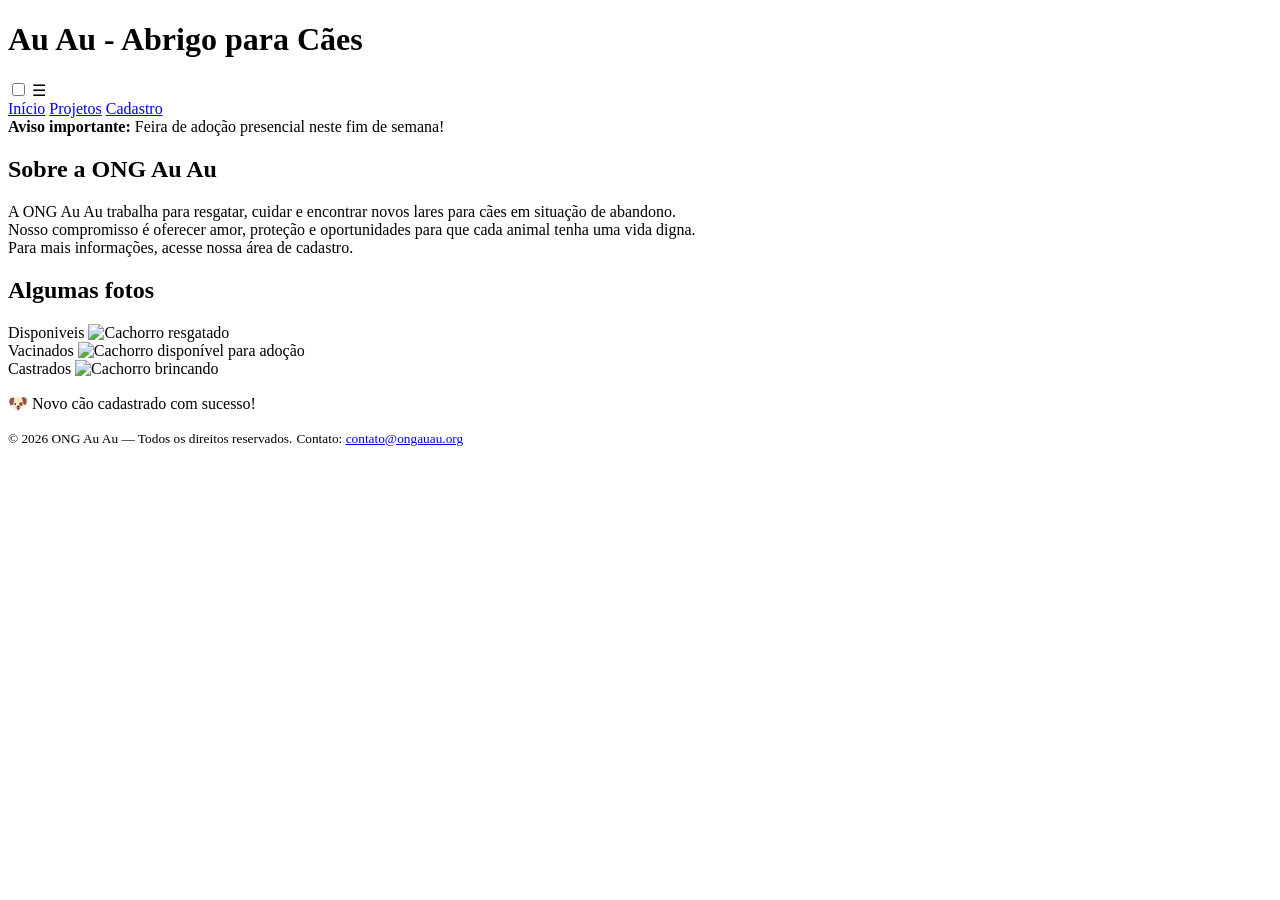
==== index.html @ 96f5c224 "Add files via upload" ====
<!DOCTYPE html>
<html lang="pt-br">
<head>
    <meta charset="UTF-8">
    <meta name="viewport" content="width=device-width, initial-scale=1.0">
    <title>Au Au - ONG para Cães Desabrigados</title>

    <!-- Google Fonts: Roboto -->
    <link rel="preconnect" href="https://fonts.googleapis.com">
    <link rel="preconnect" href="https://fonts.gstatic.com" crossorigin>
    <link href="https://fonts.googleapis.com/css2?family=Roboto:wght@400;500;700&display=swap" rel="stylesheet">

    <link rel="stylesheet" href="../css/style.css">
</head>
<body>
    <header class="header-container" style="grid-column: 1 / -1;">
        <h1> Au Au - Abrigo para Cães</h1>

        <input type="checkbox" id="menu-toggle">
        <label for="menu-toggle" class="hamburger">☰</label>

        <nav class="nav-menu">
            <a href="index.html">Início</a>
            <a href="projetos.html">Projetos</a>
            <a href="cadastro.html">Cadastro</a>
        </nav>
    </header>

    <main id="conteudo-principal" style="grid-column: 1 / -1;">
        <!-- Alerta com destaque -->
        <div class="alert-box">
            <strong>Aviso importante:</strong> Feira de adoção presencial neste fim de semana!
        </div>

        <!-- Seção de texto sobre a ONG -->
        <section class="sobre-section">
            <h2>Sobre a ONG Au Au</h2>
            <p>A ONG Au Au trabalha para resgatar, cuidar e encontrar novos lares para cães em situação de abandono.<br>
                Nosso compromisso é oferecer amor, proteção e oportunidades para que cada animal tenha uma vida digna.<br>
                Para mais informações, acesse nossa área de cadastro.</p>
        </section>

        <!-- Galeria de Fotos com os Cards -->
        <h2>Algumas fotos</h2>
        <section class="cards-container">
            <div class="card">
                <span class="badge badge-success">Disponiveis</span>
                <img src="../imagens/cachorro1.jpg" alt="Cachorro resgatado">
            </div>

            <div class="card">
                <span class="badge badge-info">Vacinados</span>
                <img src="../imagens/cachorro2.jpg" alt="Cachorro disponível para adoção">
            </div>

            <div class="card">
                <span class="badge badge-success">Castrados</span>
                <img src="../imagens/cachorro3.jpg" alt="Cachorro brincando">
            </div>
        </section>

        <!-- Toast (Aviso flutuante) -->
        <div class="toast">
            <p>🐶 Novo cão cadastrado com sucesso!</p>
        </div>
    </main>

    <footer class="footer-container" style="grid-column: 1 / -1;">
        <small>© 2026 ONG Au Au — Todos os direitos reservados.</small>
        <small>Contato: <a href="mailto:contato@ongauau.org">contato@ongauau.org</a></small>
    </footer>

    <script src="../js/app.js"></script>
</body>
</html>
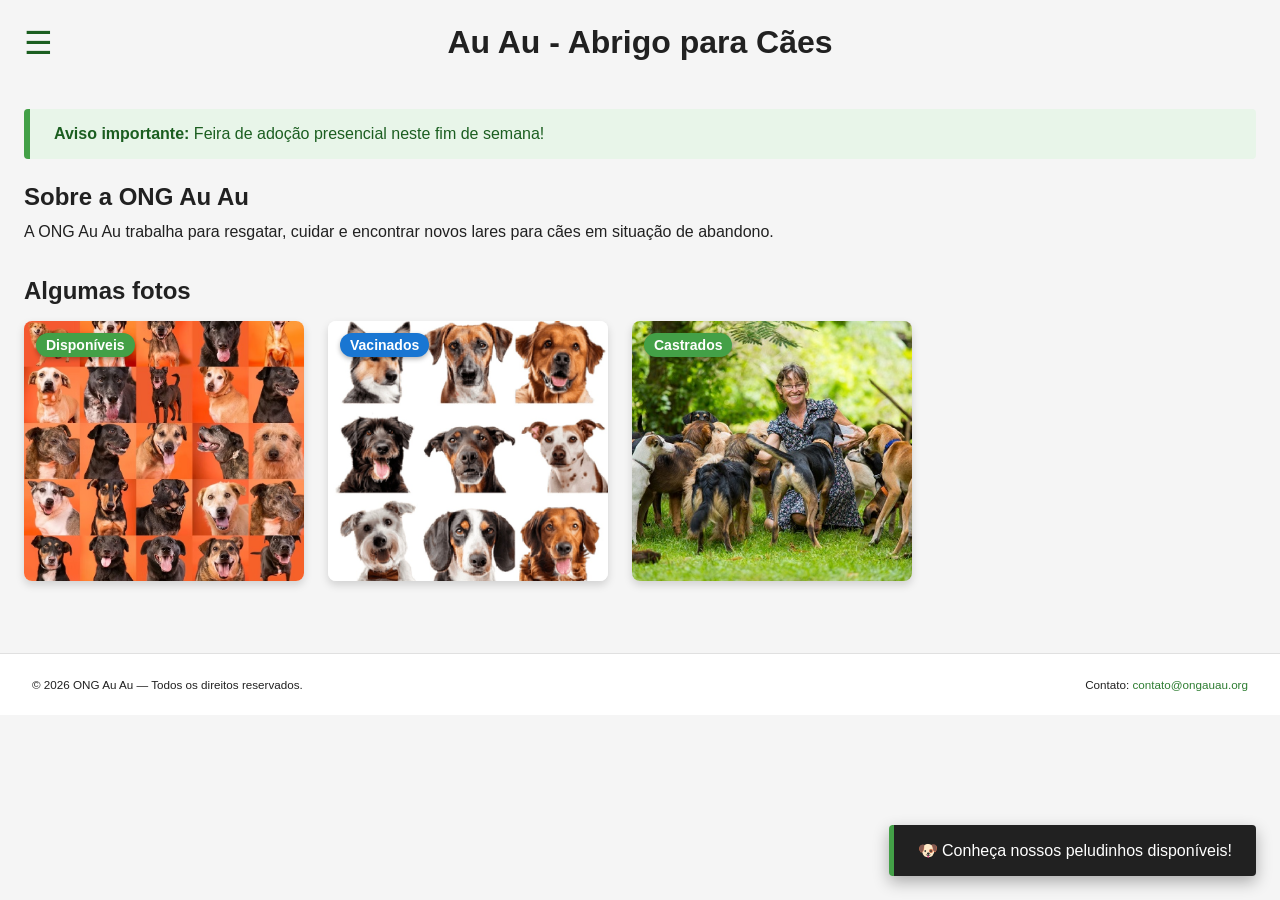
==== commit e6297344: "Add files via upload" ====
--- a/index.html
+++ b/index.html
@@ -10,7 +10,7 @@
     <link rel="preconnect" href="https://fonts.gstatic.com" crossorigin>
     <link href="https://fonts.googleapis.com/css2?family=Roboto:wght@400;500;700&display=swap" rel="stylesheet">
 
-    <link rel="stylesheet" href="../css/style.css">
+    <link rel="stylesheet" href="css/style.css">
 </head>
 <body>
     <header class="header-container" style="grid-column: 1 / -1;">
@@ -45,17 +45,17 @@
         <section class="cards-container">
             <div class="card">
                 <span class="badge badge-success">Disponiveis</span>
-                <img src="../imagens/cachorro1.jpg" alt="Cachorro resgatado">
+                <img src="imagens/cachorro1.jpg" alt="Cachorro resgatado">
             </div>
 
             <div class="card">
                 <span class="badge badge-info">Vacinados</span>
-                <img src="../imagens/cachorro2.jpg" alt="Cachorro disponível para adoção">
+                <img src="imagens/cachorro2.jpg" alt="Cachorro disponível para adoção">
             </div>
 
             <div class="card">
                 <span class="badge badge-success">Castrados</span>
-                <img src="../imagens/cachorro3.jpg" alt="Cachorro brincando">
+                <img src="imagens/cachorro3.jpg" alt="Cachorro brincando">
             </div>
         </section>
 
@@ -70,6 +70,6 @@
         <small>Contato: <a href="mailto:contato@ongauau.org">contato@ongauau.org</a></small>
     </footer>
 
-    <script src="../js/app.js"></script>
+    <script src="js/app.js"></script>
 </body>
 </html>
--- a/css/style.css
+++ b/css/style.css
@@ -0,0 +1,501 @@
+:root {
+  /* Paleta primária */
+  --color-primary: #43a047;
+  --color-primary-dark: #2e7d32;
+  --color-primary-darker: #1b5e20;
+
+  /* Paleta secundária */
+  --color-secondary: #a5d6a7;
+  --color-secondary-light: #e8f5e9;
+
+  /* Tons neutros */
+  --color-neutral-light: #f5f5f5;
+  --color-neutral-dark: #212121;
+  --color-white: #ffffff;
+
+  /* Tipografia */
+  --font-family-base: 'Roboto', sans-serif;
+
+  --font-size-xl: 2rem;
+  --font-size-lg: 1.5rem;
+  --font-size-md: 1.125rem;
+  --font-size-sm: 1rem;
+  --font-size-xs: 0.875rem;
+
+  /* Espaçamentos modulares (escala de 8px) */
+  --space-xxs: 4px;
+  --space-xs: 8px;
+  --space-sm: 16px;
+  --space-md: 24px;
+  --space-lg: 32px;
+  --space-xl: 48px;
+}
+
+* {
+  margin: 0;
+  padding: 0;
+  box-sizing: border-box;
+}
+
+body {
+  display: grid;
+  grid-template-columns: repeat(12, 1fr);
+  gap: var(--space-md);
+  font-family: var(--font-family-base);
+  background-color: var(--color-neutral-light);
+  color: var(--color-neutral-dark);
+}
+
+@media (max-width: 992px) {
+  body {
+    grid-template-columns: repeat(8, 1fr);
+    gap: var(--space-sm);
+  }
+}
+
+@media (max-width: 768px) {
+  body {
+    grid-template-columns: repeat(6, 1fr);
+    gap: var(--space-xs);
+  }
+}
+
+@media (max-width: 576px) {
+  body {
+    grid-template-columns: repeat(4, 1fr);
+    gap: var(--space-xs);
+  }
+}
+
+@media (max-width: 360px) {
+  body {
+    grid-template-columns: repeat(2, 1fr);
+    gap: var(--space-xxs);
+  }
+}
+
+/* CABEÇALHO */
+.header-container {
+  display: flex;
+  justify-content: center;
+  align-items: center;
+  position: relative;
+  padding: var(--space-md);
+}
+
+/* NAVEGAÇÃO DESKTOP */
+.nav-menu {
+  display: flex;
+  flex-direction: column;
+  background: #ffffff;
+  position: absolute;
+  top: 70px;
+  left: var(--space-md);
+  padding: var(--space-md);
+  border-radius: var(--space-xxs);
+  box-shadow: 0 4px 10px rgba(0, 0, 0, 0.1);
+  z-index: 1;
+
+  /* Escondido até clicar */
+  opacity: 0;
+  visibility: hidden;
+  transform: translateY(-10px);
+  transition: opacity 0.3s ease, transform 0.3s ease, visibility 0.3s ease;
+}
+
+/* Regra que abre o menu ao clicar no hambúrguer */
+#menu-toggle:checked + .hamburger + .nav-menu {
+  opacity: 1;
+  visibility: visible;
+  transform: translateY(0);
+}
+
+.nav-menu a {
+  color: var(--color-primary-darker);
+  text-decoration: none;
+  font-weight: 500;
+  transition: color 0.3s ease;
+}
+
+.nav-menu a:hover,
+.nav-menu a:focus {
+  color: var(--color-primary);
+}
+
+/* BOTÃO HAMBÚRGUER (Oculto no Desktop) */
+.hamburger {
+  position: absolute;
+  left: var(--space-md);
+  font-size: 2rem;
+  cursor: pointer;
+  background: none;
+  border: none;
+  display: none;
+  color: var(--color-primary-darker);
+  z-index: 2;
+  transition: color 0.3s ease, transform 0.2s ease;
+}
+
+.hamburger {
+  position: absolute;
+  left: var(--space-md);
+  font-size: 2rem;
+  cursor: pointer;
+  background: none;
+  border: none;
+  display: block; 
+  color: var(--color-primary-darker);
+  z-index: 2;
+  transition: color 0.3s ease, transform 0.2s ease;
+}
+
+.hamburger:hover {
+  color: var(--color-primary);
+  transform: scale(1.1);
+}
+
+#menu-toggle {
+  display: none;
+}
+
+/* CONTEÚDO E RODAPÉ */
+.cards-container {
+  display: flex;
+  flex-wrap: wrap;
+  justify-content: center;
+  gap: var(--space-lg);
+}
+
+.footer-container {
+  display: flex;
+  justify-content: space-between;
+  align-items: center;
+  padding: var(--space-md) var(--space-lg);
+  margin-top: var(--space-xl);
+  background-color: var(--color-white);
+  border-top: 1px solid #e0e0e0;
+  font-size: var(--font-size-xs);
+  color: var(--color-neutral-dark);
+}
+
+.footer-container a {
+  color: var(--color-primary-dark);
+  text-decoration: none;
+  font-weight: 500;
+}
+
+.footer-container a:hover {
+  text-decoration: underline;
+}
+
+/* Ajuste para quando abrir no celular */
+@media (max-width: 576px) {
+  .footer-container {
+    flex-direction: column;
+    text-align: center;
+    gap: var(--space-xs);
+    padding: var(--space-md);
+  }
+}
+
+/* BOTÕES E ESTADOS INTERATIVOS GERAIS */
+.btn {
+  background-color: var(--color-primary);
+  color: var(--color-white);
+  padding: var(--space-xs) var(--space-sm);
+  border: none;
+  border-radius: var(--space-xxs);
+  cursor: pointer;
+  transition: background-color 0.3s ease, box-shadow 0.3s ease, transform 0.1s ease;
+}
+
+.btn:hover {
+  background-color: var(--color-primary-dark);
+  box-shadow: 0 4px 8px rgba(0, 0, 0, 0.15);
+}
+
+.btn:active {
+  transform: scale(0.98);
+}
+
+/* FORMULÁRIOS COM FEEDBACK */
+input, textarea {
+  border: 1px solid #ccc;
+  padding: var(--space-xs);
+  border-radius: var(--space-xxs);
+  transition: border-color 0.3s ease, box-shadow 0.3s ease;
+}
+
+input:focus, textarea:focus {
+  border-color: var(--color-primary);
+  box-shadow: 0 0 5px rgba(67, 160, 71, 0.4);
+  outline: none;
+}
+
+input:valid {
+  border-color: var(--color-primary-dark);
+}
+
+input:invalid:not(:placeholder-shown) {
+  border-color: #d32f2f;
+  box-shadow: 0 0 5px rgba(211, 47, 47, 0.3);
+}
+
+/* MEDIA QUERY PARA MOBILE (ATÉ 768px) */
+@media (max-width: 768px) {
+  .hamburger {
+    display: block;
+  }
+
+  .nav-menu {
+    display: flex;
+    flex-direction: column;
+    background: #ffffff;
+    position: absolute;
+    top: 70px;
+    right: 20px;
+    padding: var(--space-md);
+    border-radius: var(--space-xxs);
+    box-shadow: 0 4px 10px rgba(0, 0, 0, 0.1);
+    z-index: 1;
+    opacity: 0;
+    visibility: hidden;
+    transform: translateY(-10px);
+    transition: opacity 0.3s ease, transform 0.3s ease, visibility 0.3s ease;
+  }
+
+  #menu-toggle:checked + .hamburger + .nav-menu {
+    opacity: 1;
+    visibility: visible;
+    transform: translateY(0);
+  }
+}
+/* =========================================
+   CORREÇÃO DO LAYOUT DOS CARDS E IMAGENS
+========================================= */
+
+/* Limita e centraliza a área do conteúdo */
+main {
+  padding: 0 var(--space-md);
+}
+
+.sobre-section {
+  margin-bottom: var(--space-lg);
+}
+
+.sobre-section p {
+  line-height: 1.6;
+  margin-top: var(--space-xs);
+}
+
+/* Caixa de Alerta destacada */
+.alert-box {
+  background-color: #e8f5e9;
+  border-left: 6px solid var(--color-primary);
+  color: var(--color-primary-darker);
+  padding: var(--space-sm) var(--space-md);
+  margin-bottom: var(--space-md);
+  border-radius: var(--space-xxs);
+  font-size: var(--font-size-sm);
+}
+
+/* Alinhamento dos Cards */
+.cards-container {
+  display: flex;
+  flex-wrap: wrap;
+  gap: var(--space-md);
+  margin-top: var(--space-sm);
+  justify-content: flex-start;
+}
+
+/* O cartão que segura a imagem e a etiqueta */
+.card {
+  position: relative;
+  width: 280px;
+  height: 260px;
+  border-radius: var(--space-xs);
+  overflow: hidden;
+  box-shadow: 0 4px 8px rgba(0, 0, 0, 0.15);
+  background-color: var(--color-white);
+}
+
+/* Faz a imagem preencher o card proporcionalmente sem distorcer */
+.card img {
+  width: 100%;
+  height: 100%;
+  object-fit: cover;
+  display: block;
+}
+
+/* ETIQUETAS (BADGES) */
+.badge {
+  position: absolute;
+  top: 12px;
+  left: 12px;
+  padding: 4px 10px;
+  border-radius: 20px;
+  font-size: var(--font-size-xs);
+  font-weight: bold;
+  color: #ffffff;
+  box-shadow: 0 2px 5px rgba(0, 0, 0, 0.3);
+  z-index: 2;
+}
+
+.badge-success {
+  background-color: var(--color-primary);
+}
+
+.badge-info {
+  background-color: #1976d2;
+}
+
+/* TOAST (NOTIFICAÇÃO FLUTUANTE) */
+.toast {
+  position: fixed;
+  bottom: 24px;
+  right: 24px;
+  background-color: #212121;
+  color: #ffffff;
+  padding: var(--space-sm) var(--space-md);
+  border-radius: var(--space-xxs);
+  border-left: 5px solid var(--color-primary);
+  box-shadow: 0 6px 16px rgba(0, 0, 0, 0.3);
+  font-size: var(--font-size-sm);
+  z-index: 1000;
+}
+
+/* =========================================
+   ESTILOS DE PROJETOS E FORMULÁRIO DE CADASTRO
+========================================= */
+
+/* Cards de Projetos com conteúdo expandido */
+.card-projeto {
+  width: 320px;
+  height: auto;
+  min-height: 380px;
+  display: flex;
+  flex-direction: column;
+}
+
+.card-projeto img {
+  width: 100%;
+  height: 200px;
+  object-fit: cover;
+}
+
+.card-projeto .card-content {
+  padding: var(--space-sm);
+  display: flex;
+  flex-direction: column;
+  gap: var(--space-xs);
+  flex-grow: 1;
+}
+
+.card-projeto h3 {
+  font-size: var(--font-size-md);
+  color: var(--color-primary-darker);
+}
+
+.card-projeto p {
+  font-size: var(--font-size-xs);
+  line-height: 1.5;
+  color: var(--color-neutral-dark);
+}
+
+/* Formulário de Cadastro */
+.form-cadastro {
+  background-color: var(--color-white);
+  padding: var(--space-md);
+  border-radius: var(--space-xs);
+  box-shadow: 0 4px 8px rgba(0, 0, 0, 0.1);
+  max-width: 720px;
+  margin-bottom: var(--space-lg);
+}
+
+.form-fieldset {
+  border: 1px solid #e0e0e0;
+  border-radius: var(--space-xxs);
+  padding: var(--space-md);
+  margin-bottom: var(--space-md);
+}
+
+.form-fieldset legend {
+  font-weight: bold;
+  color: var(--color-primary-darker);
+  padding: 0 var(--space-xs);
+  font-size: var(--font-size-sm);
+}
+
+.form-group {
+  display: flex;
+  flex-direction: column;
+  gap: var(--space-xxs);
+  margin-bottom: var(--space-sm);
+}
+
+.form-group label {
+  font-size: var(--font-size-xs);
+  font-weight: 500;
+  color: var(--color-neutral-dark);
+}
+
+.form-group-row {
+  display: flex;
+  gap: var(--space-md);
+  flex-wrap: wrap;
+}
+
+.form-group-row .form-group {
+  flex: 1;
+  min-width: 200px;
+}
+
+select {
+  border: 1px solid #ccc;
+  padding: var(--space-xs);
+  border-radius: var(--space-xxs);
+  background-color: #fff;
+  font-family: inherit;
+  font-size: inherit;
+  transition: border-color 0.3s ease, box-shadow 0.3s ease;
+}
+
+select:focus {
+  border-color: var(--color-primary);
+  box-shadow: 0 0 5px rgba(67, 160, 71, 0.4);
+  outline: none;
+}
+
+.radio-group,
+.checkbox-group {
+  display: flex;
+  gap: var(--space-md);
+  flex-wrap: wrap;
+  margin-top: var(--space-xxs);
+}
+
+.radio-group label,
+.checkbox-group label {
+  display: flex;
+  align-items: center;
+  gap: var(--space-xxs);
+  cursor: pointer;
+  font-weight: normal;
+}
+
+/* Estado de ERRO no campo */
+.campo-erro {
+  border-color: #d32f2f !important;
+  box-shadow: 0 0 5px rgba(211, 47, 47, 0.4) !important;
+}
+/* Mensagem de erro que aparece abaixo do campo */
+.mensagem-erro {
+  color: #d32f2f;
+  font-size: 0.8rem;
+  margin-top: 4px;
+}
+/* Estado de SUCESSO no campo */
+.campo-sucesso {
+  border-color: var(--color-primary-dark) !important;
+  box-shadow: 0 0 5px rgba(46, 125, 50, 0.4) !important;
+}
